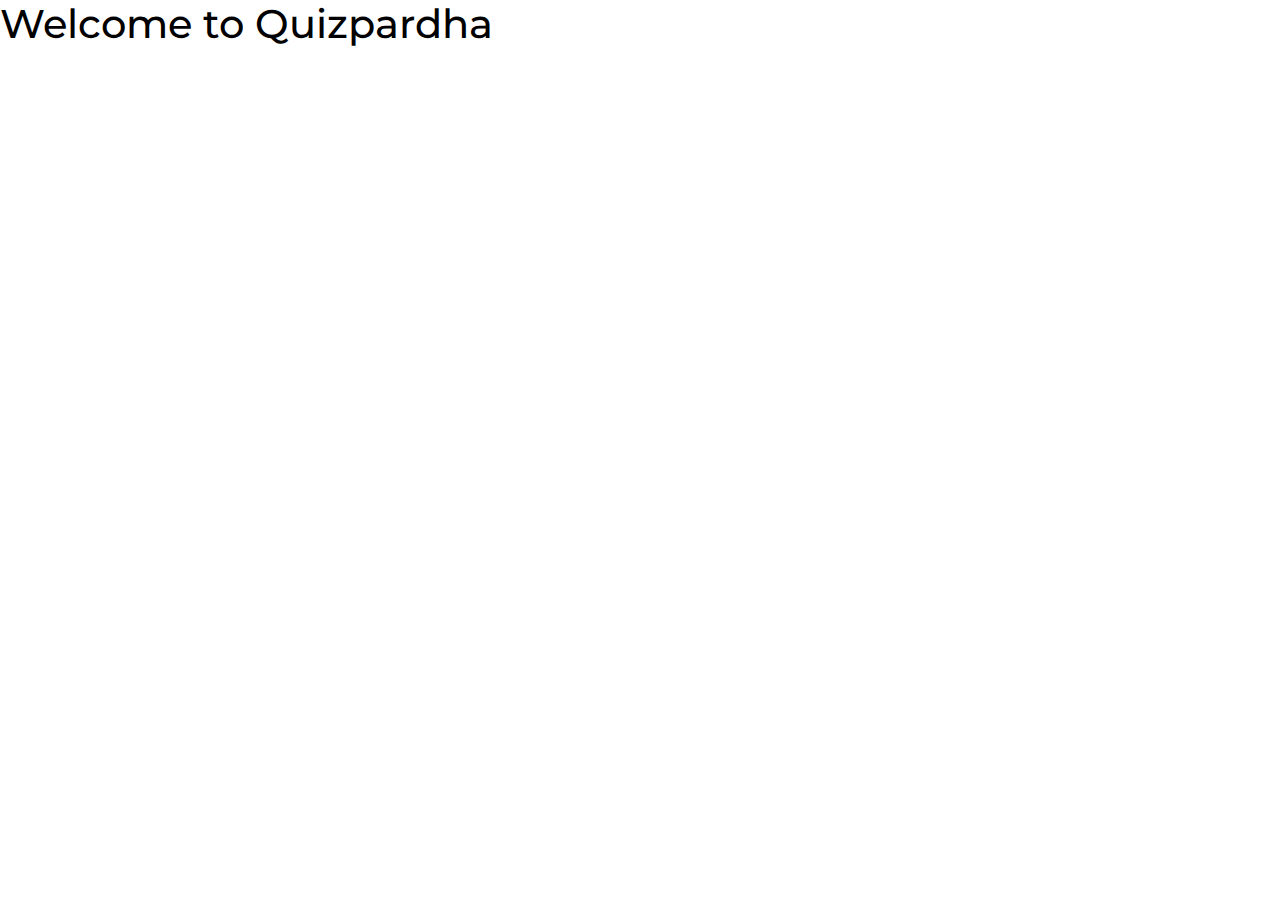
==== index.html @ 6113ac62 "first commit" ====
<!doctype html>
<html lang="en">
    <head>
        <!-- Required meta tags -->
        <meta name="description" content="">
        <meta charset="UTF-8">
        <meta name="viewport" content="width=device-width, initial-scale=1, shrink-to-fit=no">
        <meta http-equiv="X-UA-Compatible" content="ie=edge">
        
        <!-- Favicon -->
        <link rel="icon" type="image/png" href="assets/images/favicon.png"/>
        
        <!-- Title fo the Page -->
        <title>Quizpardha</title>

        <!-- Include Google Montserrat Fonts -->
        <link href="https://fonts.googleapis.com/css2?family=Montserrat:wght@100;300;400;500;600;700;800&display=swap" rel="stylesheet">

        <!-- Bootstrap CSS -->
        <link rel="stylesheet" href="assets/css/bootstrap.min.css">

        <!-- Mega Menu CSS -->
        <link rel="stylesheet" href="assets/css/hs.megamenu.css">

        <!-- Animate CSS -->
        <link rel="stylesheet" href="assets/css/animate.min.css">

        <!-- Aos Animation CSS -->
        <link rel="stylesheet" href="assets/css/aos.min.css">

        <!-- Font Awesome CSS -->
        <link rel="stylesheet" href="assets/css/all.css">
        
        <!-- Custom Style -->
        <link rel="stylesheet" href="assets/css/style.css">

        <!-- Custom Responsive Style -->
        <link rel="stylesheet" href="assets/css/responsive.css">
        
    </head>
    <body>

       <h1>Welcome to Quizpardha</h1>


        <!-- jQuery first, then Popper.js, then Bootstrap JS -->
        <script src="assets/js/jquery-3.4.1.min.js"></script>
        <script src="assets/js/popper.min.js"></script>
        <script src="assets/js/bootstrap.min.js"></script>

        <!-- Mega Menu JS -->
        <script src="assets/js/hs.megamenu.js"></script>
        
        <!-- Aos JS -->
        <script src="assets/js/aos.min.js"></script>

        <!-- Custom Js -->
        <script src="assets/js/custom.js"></script>
    </body>
</html>
---- assets/css/hs.megamenu.css ----
.hs-menu-initialized {
	position: relative;
	z-index: 10;
}

.hs-menu-initialized .animated {
	-webkit-animation-duration: 600ms;
					animation-duration: 600ms;
}

.hs-overflow-x-locked {
	overflow-x: hidden;
}

.hs-sub-menu,
.hs-mega-menu {
	display: none;
	position: absolute;
	left: 0;
	top: 100%;
	z-index: 2;
	margin-top: 0;
	visibility: hidden;
	background-color: #fff;
  opacity: 1 !important;
}
.hs-sub-menu {
	padding: 20px 10px;
	-webkit-border-radius: 6px;
	-ms-border-radius: 6px;
	-webkit-border-radius: 6px;
	border-radius: 6px;
}
.hs-sub-menu > li + li {
    margin-top: 12px;
}

.hs-menu-initialized:not(.hs-mobile-state) .hs-has-sub-menu:hover .hs-sub-menu,
.hs-menu-initialized:not(.hs-mobile-state) .hs-has-mega-menu:hover .hs-mega-menu {
  display: block !important;
}

.hs-menu-initialized:not(.hs-mobile-state) .hs-has-sub-menu:hover,
.hs-menu-initialized:not(.hs-mobile-state) .hs-has-mega-menu:hover {
  overflow: visible;
}

.hs-sub-menu-opened > .hs-sub-menu,
.hs-mega-menu-opened > .hs-mega-menu {
	visibility: visible;
  	opacity: 1;
}

.hs-sub-menu {
	min-width: 180px;
}

.hs-has-sub-menu {
	overflow: hidden;
	position: relative;
}

.hs-sub-menu .hs-sub-menu,
.hs-mega-menu .hs-sub-menu,
.hs-sub-menu .hs-mega-menu,
.hs-mega-menu .hs-mega-menu {
	top: 0;
	left: 100%;
	margin-top: 0;
}

/*------------------------------------
	Vertical Direction
------------------------------------*/

	.hs-menu-vertical .hs-sub-menu,
	.hs-menu-vertical .hs-mega-menu {
		top: 0;
		left: 100%;
		margin-top: 0;
	}

	.hs-menu-vertical .hs-sub-menu {
		width: auto;
	}

	.hs-menu-vertical .hs-mega-menu {
		height: 100%;
	}

/*------------------------------------
	Mobile state
------------------------------------*/

	.hs-mobile-state .hs-sub-menu,
	.hs-mobile-state .hs-mega-menu {
		position: static;
		visibility: visible;
	}

	.hs-mobile-state .hs-has-mega-menu[data-max-width] > .hs-mega-menu,
	.hs-mobile-state .hs-has-sub-menu[data-max-width] > .hs-sub-menu {
		max-width: initial !important;
	}

/*------------------------------------
	RTL
------------------------------------*/

	.hs-menu-initialized.hs-rtl {
		direction: rtl;
		unicode-bidi: embed;
	}

	.hs-menu-initialized.hs-rtl .hs-sub-menu,
	.hs-menu-initialized.hs-rtl .hs-mega-menu {
		left: auto;
		right: 0;
	}

	.hs-menu-initialized.hs-rtl .hs-sub-menu .hs-sub-menu,
	.hs-menu-initialized.hs-rtl .hs-mega-menu .hs-sub-menu,
	.hs-menu-initialized.hs-rtl .hs-sub-menu .hs-mega-menu,
	.hs-menu-initialized.hs-rtl .hs-mega-menu .hs-mega-menu {
		left: auto;
		right: 100%;
	}

/*------------------------------------
	Smart Position
------------------------------------*/

	.hs-menu-initialized:not(.hs-mobile-state) .hs-sub-menu.hs-reversed,
	.hs-menu-initialized:not(.hs-mobile-state) .hs-mega-menu.hs-reversed {
		left: auto;
		right: 0;
	}

	.hs-menu-initialized:not(.hs-mobile-state) .hs-sub-menu .hs-sub-menu.hs-reversed,
	.hs-menu-initialized:not(.hs-mobile-state) .hs-mega-menu .hs-sub-menu.hs-reversed,
	.hs-menu-initialized:not(.hs-mobile-state) .hs-sub-menu .hs-mega-menu.hs-reversed,
	.hs-menu-initialized:not(.hs-mobile-state) .hs-mega-menu .hs-mega-menu.hs-reversed {
		left: auto;
		right: 100%;
	}

	.hs-menu-initialized.hs-rtl:not(.hs-mobile-state) .hs-sub-menu.hs-reversed,
	.hs-menu-initialized.hs-rtl:not(.hs-mobile-state) .hs-mega-menu.hs-reversed {
		right: auto;
		left: 0;
	}

	.hs-menu-initialized.hs-rtl:not(.hs-mobile-state) .hs-sub-menu .hs-sub-menu.hs-reversed,
	.hs-menu-initialized.hs-rtl:not(.hs-mobile-state) .hs-mega-menu .hs-sub-menu.hs-reversed,
	.hs-menu-initialized.hs-rtl:not(.hs-mobile-state) .hs-sub-menu .hs-mega-menu.hs-reversed,
	.hs-menu-initialized.hs-rtl:not(.hs-mobile-state) .hs-mega-menu .hs-mega-menu.hs-reversed {
		right: auto;
		left: 100%;
	}

/*------------------------------------
	Positions
	(only 'horizontal' direction)
------------------------------------*/

	.hs-menu-initialized.hs-menu-horizontal .hs-mega-menu.hs-position-left {
		left: 0;
		right: auto;
	}

	.hs-menu-initialized.hs-menu-horizontal .hs-mega-menu.hs-position-right {
		left: auto;
		right: 0;
	}

	.hs-menu-initialized.hs-menu-horizontal .hs-mega-menu.hs-position-center {
		right: auto;
		left: 50%;

		-webkit-transform: translate(-50%, 0);
		    -ms-transform: translate(-50%, 0);
						transform: translate(-50%, 0);
	}
---- assets/css/style.css ----
* {
    box-sizing: border-box;
    margin: 0;
    padding: 0;
}
::-webkit-selection { 
    background: rgba(87, 147, 206,.4);
    color: #000; 
}
::-ms-selection { 
    background: rgba(87, 147, 206,.4);
    color: #000; 
}
::-moz-selection { 
    background: rgba(87, 147, 206,.4);
    color: #000; 
}
::selection { 
    background: rgba(87, 147, 206,.4);
    color: #000; 
}
body {
    font-family: 'Montserrat', sans-serif;
    font-size: 16px;
    color:#000000;
    line-height: 1.5;
    font-weight: 400;
    margin: 0 auto;
    padding: 0;
    max-width: 2560px;
}
ol,ul,li {
    list-style-type: none;
}
.h1, .h2, .h3, .h4, .h5, .h6, h1, h2, h3, h4, h5, h6, p,
ol,ul,li {
    margin: 0;
    padding: 0;
}
a,
a:hover,
a:focus {
    text-decoration: none;
    outline: 0;
}
.container {
    max-width: 1350px;
}

/* === CSS for Background Colors === */
.bg-fadeBlue {
    background-color: #EEF8FA!important;
}
/* === CSS for Background Colors === */

/* === CSS for Buttons === */
.btn {
    font-size: 13px;
    font-weight: 500;
    text-transform: uppercase;
    border-radius: 50px;
    padding: 9px 38px;
}
.btn:hover {
    -webkit-transform: scale(1.03);
    -ms-transform: scale(1.03);
    -moz-transform: scale(1.03);
    transform: scale(1.03);
}
.btn-pink {
    background-color: #FF8080;
    color: #fff;
}
.btn-pink:hover,
.btn-pink:focus,
.btn-pink:active {
    background-color: #5793ce;
    color: #fff;
}
/* === CSS for Buttons === */

/* ===  CSS for Common Text === */
.font-weight-thin {
    font-weight: 100!important;
}
.font-weight-medium {
    font-weight: 500!important;
}
.font-weight-semiBold {
    font-weight: 600!important;
}
.font-weight-extraBold {
    font-weight: 800!important;
}
/* === End CSS for Common Text === */

/* === CSS for Common Transition === */
.btn,
.btn:hover,
.banner-content .btn span,
.banner-content .btn:hover span,
.nav-item .nav-link,
.nav-item .nav-link:hover,
.nav-item .nav-link:after,
.nav-item .nav-link:hover:after ,
.transition-3ms {
    -webkit-transition: all .3s ease-in-out;
    -moz-transition: all .3s ease-in-out;
    -ms-transition: all .3s ease-in-out;
    transition: all .3s ease-in-out;
}
/* === End CSS for Common Transition === */

/* === Common CSS === */
.disable-selection *{
    user-select: none; /* Firefox */
    -moz-user-select: none; /* Firefox */
      -ms-user-select: none; /* Internet Explorer */
   -khtml-user-select: none; /* KHTML browsers (e.g. Konqueror) */
  -webkit-user-select: none; /* Chrome, Safari, and Opera */
  -webkit-touch-callout: none; /* Disable Android and iOS callouts*/
}
.form-control {
    font-size: 14px;
}
.overlay-content {
    position: relative;
    z-index: 9;
}
.bg-text {
    position: absolute;
    z-index: 0;
}
/* === End Common CSS === */

/* === CSS for Header section === */
.header-top-info {
    position: relative;
    z-index: 9999;
    background: black;
    padding: 5px;
}
header * {
    font-size: 14px;
}
.nav-item .nav-link:after {
    content: '';
    width: 0;
    height: 3px;
    background: #009cea;
    border-radius: 50px;
    display: block;
}
.nav-item.active .nav-link:after,
.nav-item .nav-link:hover:after {
    width: 20px;
}
.nav-item .nav-link {
    color: #000;
    font-weight: 400;
}
.nav-item.active > .nav-link {
    font-weight: 600;
}
.header-section,
.navbar,
.fix-header .navbar,
.navbar-brand,
.header-section .navbar-brand img,
.header-section.fix-header .navbar-brand img {
    -moz-transition: all 0.25s ease 0s;
    -o-transition: all 0.25s ease 0s;
    -webkit-transition: all 0.25s ease 0s;
    transition: all 0.25s ease 0s;
}
.navbar-brand {
    padding: 0;
    font-weight: 800;
    font-size: 30px;
    line-height: 1;
    color: #576971;
    max-width: 270px;
    display: inline-block;
    white-space: normal;
}
.hs-has-sub-menu > .nav-link:before { 
    content: '';
    display: inline-block;
    border-bottom: 1px solid #000000;
    border-right: 1px solid #000000;
    height: 6px;
    width: 6px;
    transform: rotate(45deg);
    position: absolute;
    top: 16px;
    right: 2px;
}
.header-section .navbar {
    background-color: #fff;
    box-shadow: 0px 0px 6px 3px rgba(0,0,0,.1);
}
/* === End CSS for Header section === */

/* === CSS for Banner section === */
#banner-section {
    width: 100%;
    background-image: url(../images/banner-bg.png);
    background-repeat: no-repeat;
    background-size: contain;
    background-position: right center;
    margin-top: 70px;
    padding: 60px 0;
}
#banner-section h1 {
    margin: 0 0 20px 0;
    font-size: 48px;
    font-weight: 700;
    line-height: 56px;
    color: #048bcc;
}
#banner-section .hero-img img {
    width: 70%;
    max-width: 600px;
    margin: 0 auto;
    display: block;
}
/* === End CSS for Banner section === */

/* === CSS for Footer section === */
#footer {
    background: #232323;
    padding: 0 0 30px 0;
    color: #fff;
    font-size: 14px;
  }
  
  #footer .footer-top {
    background: #232323;
    color: #fff;
    padding: 60px 0 30px 0;
    border-bottom: 1px solid #5a5a5a;
  }
  
  #footer .footer-top .footer-info {
    margin-bottom: 30px;
  }
  
  #footer .footer-top .footer-info h3 {
    font-size: 24px;
    margin: 0 0 20px 0;
    padding: 2px 0 2px 0;
    line-height: 1;
    font-weight: 700;
  }
  
  #footer .footer-top .footer-info p {
    font-size: 14px;
    line-height: 24px;
    margin-bottom: 0;
    font-family: "Montserrat", sans-serif;
    color: #fff;
  }
  
  #footer .footer-top .social-links a {
    font-size: 18px;
    display: inline-block;
    background: #e9ecee;
    color: #000;
    line-height: 1;
    padding: 8px 0;
    margin-right: 4px;
    border-radius: 50%;
    text-align: center;
    width: 36px;
    height: 36px;
    transition: 0.3s;
  }
  
  #footer .footer-top .social-links a:hover {
    background: #009cea;
    color: #fff;
    text-decoration: none;
  }
  
  #footer .footer-top h4 {
    font-size: 16px;
    font-weight: 600;
    color: #fff;
    position: relative;
    padding-bottom: 12px;
  }
  
  #footer .footer-top .footer-links {
    margin-bottom: 30px;
  }
  
  #footer .footer-top .footer-links ul {
    list-style: none;
    padding: 0;
    margin: 0;
  }
  
  #footer .footer-top .footer-links ul i {
    padding-right: 2px;
    color: #009cea;
    font-size: 18px;
    line-height: 1;
    margin-left: -5px;
  }
  
  #footer .footer-top .footer-links ul li {
    padding: 10px 0;
    display: flex;
    align-items: center;
  }
  
  #footer .footer-top .footer-links ul li:first-child {
    padding-top: 0;
  }
  
  #footer .footer-top .footer-links ul a {
    color: #fff;
    transition: 0.3s;
    display: inline-block;
    line-height: 1;
  }
  
  #footer .footer-top .footer-links ul a:hover {
    color: #009cea;
  }
  
  #footer .footer-top .footer-newsletter form {
    margin-top: 30px;
    background: #fff;
    padding: 6px 10px;
    position: relative;
    border-radius: 4px;
    border: 1px solid #e3e7e9;
  }
  
  #footer .footer-top .footer-newsletter form input[type="email"] {
    border: 0;
    padding: 4px;
    width: calc(100% - 110px);
  }
  
  #footer .footer-top .footer-newsletter form input[type="submit"] {
    position: absolute;
    top: -1px;
    right: -2px;
    bottom: -1px;
    border: 0;
    background: none;
    font-size: 16px;
    padding: 0 20px;
    background: #009cea;
    color: #fff;
    transition: 0.3s;
    border-radius: 0 4px 4px 0;
  }
  
  #footer .footer-top .footer-newsletter form input[type="submit"]:hover {
    background: #007ab7;
  }
  
  #footer .copyright {
    text-align: center;
    padding-top: 30px;
  }
  
  #footer .credits {
    padding-top: 8px;
    text-align: center;
    font-size: 13px;
    color: #364146;
  }
  
/* === End CSS for Footer section === */


/* ========== CSS for Back To Top Button ========== */
.back-to-top {
    position: fixed;
    bottom: 20px;
    right: 20px;
    height: 36px;
    width: 36px;
    font-size: 22px;
    z-index: 100;
    opacity: 0;
    visibility: hidden;
    pointer-events: none;
    background-color: #009cea;
    -webkit-transition: all .35s ease-in-out;
    -ms-transition: all .35s ease-in-out;
    -moz-transition: all .35s ease-in-out;
    transition: all .35s ease-in-out;
}
.back-to-top.visible {
    opacity: 1;
    visibility: visible;
    cursor: pointer;
    pointer-events: all;
}
.back-to-top span {
    height: 14px;
    width: 14px;
    display: block;
    border-top: 3px solid #fff;
    border-left: 3px solid #fff;
    margin: 14px auto 0;
    -webkit-transform: rotate(45deg);
    -ms-transform: rotate(45deg);
    -moz-transform: rotate(45deg);
    transform: rotate(45deg);
}
.back-to-top:hover {
    background-color: #5793ce;
    -webkit-transform: scale(1.15);
    -ms-transform: scale(1.15);
    -moz-transform: scale(1.15);
    transform: scale(1.15);
}
/* ========== End CSS for Back To Top Button ========== */


/* === CSS for Custom Animation === */
.animation-delay-2ms {
    -webkit-animation-delay: 0.2s!important;
    -moz-animation-delay: 0.2s!important;
    -ms-animation-delay: 0.2s!important;
    animation-delay: 0.2s!important;
}
.animation-delay-3ms {
    -webkit-animation-delay: 0.3s!important;
    -moz-animation-delay: 0.3s!important;
    -ms-animation-delay: 0.3s!important;
    animation-delay: 0.3s!important;
}
.animation-delay-4ms {
    -webkit-animation-delay: 0.4s!important;
    -moz-animation-delay: 0.4s!important;
    -ms-animation-delay: 0.4s!important;
    animation-delay: 0.4s!important;
}
.animation-delay-5ms {
    -webkit-animation-delay: 0.5s!important;
    -moz-animation-delay: 0.5s!important;
    -ms-animation-delay: 0.5s!important;
    animation-delay: 0.5s!important;
}
.animation-delay-6ms {
    -webkit-animation-delay: 0.6s!important;
    -moz-animation-delay: 0.6s!important;
    -ms-animation-delay: 0.6s!important;
    animation-delay: 0.6s!important;
}
.animation-delay-7ms {
    -webkit-animation-delay: 0.7s!important;
    -moz-animation-delay: 0.7s!important;
    -ms-animation-delay: 0.7s!important;
    animation-delay: 0.7s!important;
}
.animation-delay-8ms {
    -webkit-animation-delay: 0.8s!important;
    -moz-animation-delay: 0.8s!important;
    -ms-animation-delay: 0.8s!important;
    animation-delay: 0.8s!important;
}

/* Bounce Animation keyfram */
@-webkit-keyframes bounce {
    0% {
        -webkit-transform: translateY(0);
        -moz-transform: translateY(0);
        -ms-transform: translateY(0);
        transform: translateY(0);
    }

    50% {
        -webkit-transform: translateY(-10px);
        -moz-transform: translateY(-10px);
        -ms-transform: translateY(-10px);
        transform: translateY(-10px);
    }

    100% {
        -webkit-transform: translateY(0);
        -moz-transform: translateY(0);
        -ms-transform: translateY(0);
        transform: translateY(0);
    }
}
@-moz-keyframes bounce {
    0% {
        -webkit-transform: translateY(0);
        -moz-transform: translateY(0);
        -ms-transform: translateY(0);
        transform: translateY(0);
    }

    50% {
        -webkit-transform: translateY(-10px);
        -moz-transform: translateY(-10px);
        -ms-transform: translateY(-10px);
        transform: translateY(-10px);
    }

    100% {
        -webkit-transform: translateY(0);
        -moz-transform: translateY(0);
        -ms-transform: translateY(0);
        transform: translateY(0);
    }
}
@-ms-keyframes bounce {
    0% {
        -webkit-transform: translateY(0);
        -moz-transform: translateY(0);
        -ms-transform: translateY(0);
        transform: translateY(0);
    }

    50% {
        -webkit-transform: translateY(-10px);
        -moz-transform: translateY(-10px);
        -ms-transform: translateY(-10px);
        transform: translateY(-10px);
    }

    100% {
        -webkit-transform: translateY(0);
        -moz-transform: translateY(0);
        -ms-transform: translateY(0);
        transform: translateY(0);
    }
}
@keyframes bounce {
    0% {
        -webkit-transform: translateY(0);
        -moz-transform: translateY(0);
        -ms-transform: translateY(0);
        transform: translateY(0);
    }

    50% {
        -webkit-transform: translateY(-10px);
        -moz-transform: translateY(-10px);
        -ms-transform: translateY(-10px);
        transform: translateY(-10px);
    }

    100% {
        -webkit-transform: translateY(0);
        -moz-transform: translateY(0);
        -ms-transform: translateY(0);
        transform: translateY(0);
    }
}
.bounce {
    -webkit-animation: bounce 1.6s ease-in-out infinite alternate; 
    -moz-animation: bounce 1.6s ease-in-out infinite alternate; 
    -ms-animation: bounce 1.6s ease-in-out infinite alternate; 
    animation: bounce 1.6s ease-in-out infinite alternate; 
}

/* arrow motion Animation keyfram */
@-webkit-keyframes arrow-motion {
    0% {
        -webkit-transform: translateX(-2px);
        -moz-transform: translateX(-2px);
        -ms-transform: translateX(-2px);
        transform: translateX(-2px);
    }

    50% {
        -webkit-transform: translateX(2px);
        -moz-transform: translateX(2px);
        -ms-transform: translateX(2px);
        transform: translateX(2px);
    }

    100% {
        -webkit-transform: translateX(0);
        -moz-transform: translateX(0);
        -ms-transform: translateX(0);
        transform: translateX(0);
    }
}
@-moz-keyframes arrow-motion {
    0% {
        -webkit-transform: translateX(-2px);
        -moz-transform: translateX(-2px);
        -ms-transform: translateX(-2px);
        transform: translateX(-2px);
    }

    50% {
        -webkit-transform: translateX(2px);
        -moz-transform: translateX(2px);
        -ms-transform: translateX(2px);
        transform: translateX(2px);
    }

    100% {
        -webkit-transform: translateX(0);
        -moz-transform: translateX(0);
        -ms-transform: translateX(0);
        transform: translateX(0);
    }
}
@-ms-keyframes arrow-motion {
    0% {
        -webkit-transform: translateX(-2px);
        -moz-transform: translateX(-2px);
        -ms-transform: translateX(-2px);
        transform: translateX(-2px);
    }

    50% {
        -webkit-transform: translateX(2px);
        -moz-transform: translateX(2px);
        -ms-transform: translateX(2px);
        transform: translateX(2px);
    }

    100% {
        -webkit-transform: translateX(0);
        -moz-transform: translateX(0);
        -ms-transform: translateX(0);
        transform: translateX(0);
    }
}
@keyframes arrow-motion {
    0% {
        -webkit-transform: translateX(-2px);
        -moz-transform: translateX(-2px);
        -ms-transform: translateX(-2px);
        transform: translateX(-2px);
    }

    50% {
        -webkit-transform: translateX(2px);
        -moz-transform: translateX(2px);
        -ms-transform: translateX(2px);
        transform: translateX(2px);
    }

    100% {
        -webkit-transform: translateX(0);
        -moz-transform: translateX(0);
        -ms-transform: translateX(0);
        transform: translateX(0);
    }
}
.arrow-motion {
    -webkit-animation: arrow-motion 1s ease-in-out infinite alternate; 
    -moz-animation: arrow-motion 1s ease-in-out infinite alternate; 
    -ms-animation: arrow-motion 1s ease-in-out infinite alternate; 
    animation: arrow-motion 1s ease-in-out infinite alternate; 
}

/* === End CSS for Custom Animation === */


section {
    padding: 60px 0;
    overflow: hidden;
}
.section-bg {
    background-color: #f3f3f3;
}
.section-title {
    text-align: center;
    padding-bottom: 30px;
}
.section-title h2 {
    font-size: 42px;
    font-weight: 600;
    margin-bottom: 20px;
    padding-bottom: 0;
    color: #627680;
}
.duties .icon-box {
    padding: 30px;
    position: relative;
    overflow: hidden;
    margin: 15px 0;
    background: #fff;
    box-shadow: 0 10px 29px 0 rgba(68, 88, 144, 0.1);
    transition: all 0.3s ease-in-out;
    border-radius: 12px;
    text-align: center;
    border-bottom: 3px solid #fff;
}
.duties .icon-box-cyan .icon i {
    color: #3fcdc7;
}
.duties .icon i {
    font-size: 48px;
    line-height: 1;
    margin-bottom: 15px;
}
.duties .title {
    font-weight: 700;
    margin-bottom: 15px;
    font-size: 18px;
}
.duties .description {
    font-size: 15px;
    line-height: 28px;
    margin-bottom: 0;
}
.duties .icon-box-blue:hover {
    border-color: #2282ff;
}
.duties .icon-box-blue .icon i {
    color: #2282ff;
}
.duties .icon-box-pink:hover {
    border-color: #ff689b;
}
.duties .icon-box-pink .icon i {
    color: #ff689b;
}
.duties .icon-box-cyan:hover {
    border-color: #3fcdc7;
}
.duties .icon-box-cyan .icon i {
    color: #3fcdc7;
}
.duties .icon-box-green:hover {
    border-color: #41cf2e;
}
.duties .icon-box-green .icon i {
    color: #41cf2e;
}
.duties .icon-box-orange:hover {
    border-color: #41cf2e;
}
.duties .icon-box-orange .icon i {
    color: #ecae3b;
}
.duties .icon-box-red:hover {
    border-color: #fd1414;
}
.duties .icon-box-red .icon i {
    color: #fd1414;
}
.duties .icon-box-violet:hover {
    border-color: #6e00ff;
}
.duties .icon-box-violet .icon i {
    color: #6e00ff;
}
.duties .icon-box-darkPink:hover {
    border-color: #9c009e;
}
.duties .icon-box-darkPink .icon i {
    color: #9c009e;
}

.duties .icon-box:hover {
    transform: translateY(-5px);
}
---- assets/css/responsive.css ----
/* Small devices (portrait phones, 576px and up) */
@media (min-width: 320px) {
    /* === CSS for Common Text === */
    /* === End CSS for Common Text === */

    .navbar-expand-lg .navbar-nav .nav-link {
        padding-top: 0rem;
        padding-bottom: 0rem;
    }
    .navbar-expand-lg .navbar-nav > li > .nav-link {
        padding-top: 10px;
        padding-bottom: 10px;
    }
}

/* Small devices (landscape phones, 576px and up) */
@media (min-width: 576px) {
}

/* Medium devices (tablets, 768px and up) */
@media (min-width: 768px) {
    /* === CSS for Common Text === */
    /* === End CSS for Common Text === */
    

}

/* Large devices (desktops, 992px and up) */
@media (min-width: 992px) { 

    /* === CSS for Header section === */
    .fixed-top {
        position: fixed!important;
        z-index: 1030!important;
        top:30px;
    }
    .header-section .fixed-top {
        padding-top: 20px;
        padding-bottom: 20px;
    }
    .header-section.fix-header .navbar {
        padding-top: 12px;
        padding-bottom: 12px;
        top:0;
    }
    /* === End CSS for Header section === */

    /* === Inner Page Common CSS === */
    /* === End Inner Page Common CSS === */
}

@media (min-width: 1024px) {
    /* === CSS for Common Text === */
    /* === End CSS for Common Text === */

    /* === CSS for Header section === */
    .navbar-expand-lg .navbar-nav .nav-link {
        padding-right: 20px;
        padding-left: 20px;
    }
    .navbar-expand-lg .navbar-nav .nav-item:last-child .nav-link {
        padding-right: 0;
    }
    /* === End CSS for Header section === */
}

/* Extra large devices (large desktops, 1200px and up) */
@media (min-width: 1200px) { 
}
@media (max-width: 1280px) {
}

@media (max-width: 1350px) {
}

/* Large devices (desktops, less than 1200px) */
@media (max-width: 1199.98px) { }

@media (max-width: 1100px) {
    /* === CSS for Header section === */
    .navbar-brand {
        max-width: 210px;
    }
    .navbar-brand img {
        width: 100%;
    }
    .navbar-expand-lg .navbar-nav .nav-link {
        padding-right: 12px;
        padding-left: 12px;
    }
    /* === End CSS for Header section === */
    .navbar-brand {
        font-size: 22px;
    }
}

@media (max-width: 1024px) {
}

/* Medium devices (tablets, less than 992px) */
@media (max-width: 991.98px) { 
    /* === CSS for Header section === */
    .navbar {
        padding: 1rem;
    }
    .navbar-collapse {
        height: auto !important;
        overflow-y: auto;
        max-height: none;
        background-color: rgba(87, 147, 207,.97);
        position: fixed;
        top: 0;
        right: 0;
        left: 0;
        bottom: 100%;
        border: 0;
        padding: 0 40px 0 80px;
        z-index: 9;
        opacity: 0;
        pointer-events: none;
        -webkit-transition: all 0.6s cubic-bezier(0.26, 0.55, 0.49, 0.96);
        -moz-transition: all 0.6s cubic-bezier(0.26, 0.55, 0.49, 0.96);
        -ms-transition: all 0.6s cubic-bezier(0.26, 0.55, 0.49, 0.96);
        transition: all 0.6s cubic-bezier(0.26, 0.55, 0.49, 0.96);
        -webkit-transition-delay: .2s;
        -moz-transition-delay: .2s;
        -ms-transition-delay: .2s;
        transition-delay: .2s;
    }
    .navbar-toggler, 
    .navbar-collapse, 
    .navbar-collapse.collapse, 
    .navbar-collapse.collapsing, 
    .navbar-collapse.collapse.show {
        display: block!important;
    }
    .navbar-collapse.show {
        opacity: 1;
        pointer-events: all;
        bottom: 0;
        padding: 100px 40px;
        -webkit-transition-delay: 0;
        -moz-transition-delay: 0;
        -ms-transition-delay: 0;
        transition-delay: 0;
    }
    .navbar-toggler[aria-expanded="true"] {
        position: fixed;
        right: 15px;
        margin: 0;
        z-index: 999;
    }
    .navbar-show {
        height: 100%;
        overflow: hidden;
    }
    .navbar-toggler .toggle-icon {
        display: block;
        height: 2px;
        width: 28px;
        background-color: #5793ce;
        -webkit-transition: all 0.4s 0s cubic-bezier(0.26, 0.55, 0.49, 0.96);
        -moz-transition: all 0.4s 0s cubic-bezier(0.26, 0.55, 0.49, 0.96);
        -ms-transition: all 0.4s 0s cubic-bezier(0.26, 0.55, 0.49, 0.96);
        transition: all 0.4s 0s cubic-bezier(0.26, 0.55, 0.49, 0.96);
    }
    .navbar-toggler .toggle-icon + .toggle-icon {
        margin-top: 6px;
    }
    .navbar-toggler[aria-expanded="true"] .toggle-icon:first-child {
        transform: rotate(45deg);
        opacity: 1;
    }
    .navbar-toggler[aria-expanded="true"] .toggle-icon:last-child {
        transform: rotate(-45deg);
        opacity: 1;
        margin-top: -10px;
    }
    .navbar-toggler[aria-expanded="true"] .toggle-icon {
        background-color: #fff;
        opacity: 0;
        -webkit-transition-delay: 0.8s;
        -moz-transition-delay: 0.8s;
        -ms-transition-delay: 0.8s;
        transition-delay: 0.8s;
    }
    .navbar-toggler:focus, .navbar-toggler:hover {
        outline: 0;
    }
    .nav-item .nav-link {
        color: #fff;
    }
    .navbar-nav .nav-item + .nav-item {
        margin-top: 10px;
    }
    .navbar-nav li a {
        transform: translateY(10px);
        opacity: 0;
        -webkit-transition: all 0.6s cubic-bezier(0.26, 0.55, 0.49, 0.96);
        -moz-transition: all 0.6s cubic-bezier(0.26, 0.55, 0.49, 0.96);
        -ms-transition: all 0.6s cubic-bezier(0.26, 0.55, 0.49, 0.96);
        transition: all 0.6s cubic-bezier(0.26, 0.55, 0.49, 0.96);
        -webkit-transition-delay: 0.6s;
        -moz-transition-delay: 0.6s;
        -ms-transition-delay: 0.6s;
        transition-delay: 0.6s;
    }
    .navbar-collapse.show .navbar-nav li a {
        opacity: 1;
        transform: translateY(0);
        -webkit-transition-delay: 0.6s;
        -moz-transition-delay: 0.6s;
        -ms-transition-delay: 0.6s;
        transition-delay: 0.6s;
    }
    .navbar-collapse.show .navbar-nav li + li a {
        -webkit-transition-delay: 0.7s;
        -moz-transition-delay: 0.7s;
        -ms-transition-delay: 0.7s;
        transition-delay: 0.7s;
    }
    .navbar-collapse.show .navbar-nav li + li + li a {
        -webkit-transition-delay: 0.8s;
        -moz-transition-delay: 0.8s;
        -ms-transition-delay: 0.8s;
        transition-delay: 0.8s;
    }
    .navbar-collapse.show .navbar-nav li + li + li + li a {
        -webkit-transition-delay: 0.9s;
        -moz-transition-delay: 0.9s;
        -ms-transition-delay: 0.9s;
        transition-delay: 0.9s;
    }
    .navbar-collapse.show .navbar-nav li + li + li + li + li a {
        -webkit-transition-delay: 1s;
        -moz-transition-delay: 1s;
        -ms-transition-delay: 1s;
        transition-delay: 1s;
    }
    .hs-has-sub-menu > .nav-link:before {
        border-bottom: 1px solid #fff;
        border-right: 1px solid #fff;
    }
    .hs-sub-menu {
        background: transparent;
        padding: 10px 20px 0;
    }
    /* === End CSS for Header section === */

    /* === CSS for Banner section === */
    .fixed-top {
        position: relative;
        z-index: 1030;
        background: #fff;
        -webkit-box-shadow: 0px -4px 10px 0px rgba(0, 0, 0, 0.2);
        -moz-box-shadow: 0px -4px 10px 0px rgba(0, 0, 0, 0.2);
        -ms-box-shadow: 0px -4px 10px 0px rgba(0, 0, 0, 0.2);
        box-shadow: 0px -4px 10px 0px rgba(0, 0, 0, 0.2);
    }
    /* === End CSS for Banner section === */

    /* === Inner Page Common CSS === */
    /* === End Inner Page Common CSS === */
    
}

@media (max-width: 991.98px) and (orientation: landscape) {
    .navbar-collapse.show {
        padding: 80px 50px;
    }
}
@media (max-width: 575.8px) and (orientation: landscape) {
    .navbar-collapse.show {
        padding: 50px;
    }
}

@media (max-width: 575.8px) and (orientation: portrait) {
}

@media (max-width: 1024px) and (orientation: landscape) {
}

@media (max-width: 1024px) and (orientation: portrait) {
}

/* Small devices (landscape phones, less than 768px) */
@media (max-width: 767.98px) {
    body {
        font-size: 14px;
    }
    .btn {
        padding: .375rem 1.2rem;
        font-size: 12px;
    }
    /* CSS for Home about section */
    /* End CSS for Home about section */
    .navbar-brand {
        font-size: 20px;
    }
}

/* Extra small devices (portrait phones, less than 576px) */
@media (max-width: 575.98px) {
    /* === CSS for Header section === */
    .navbar-brand {
        max-width: 180px;
    }
    /* === End CSS for Header section === */
}
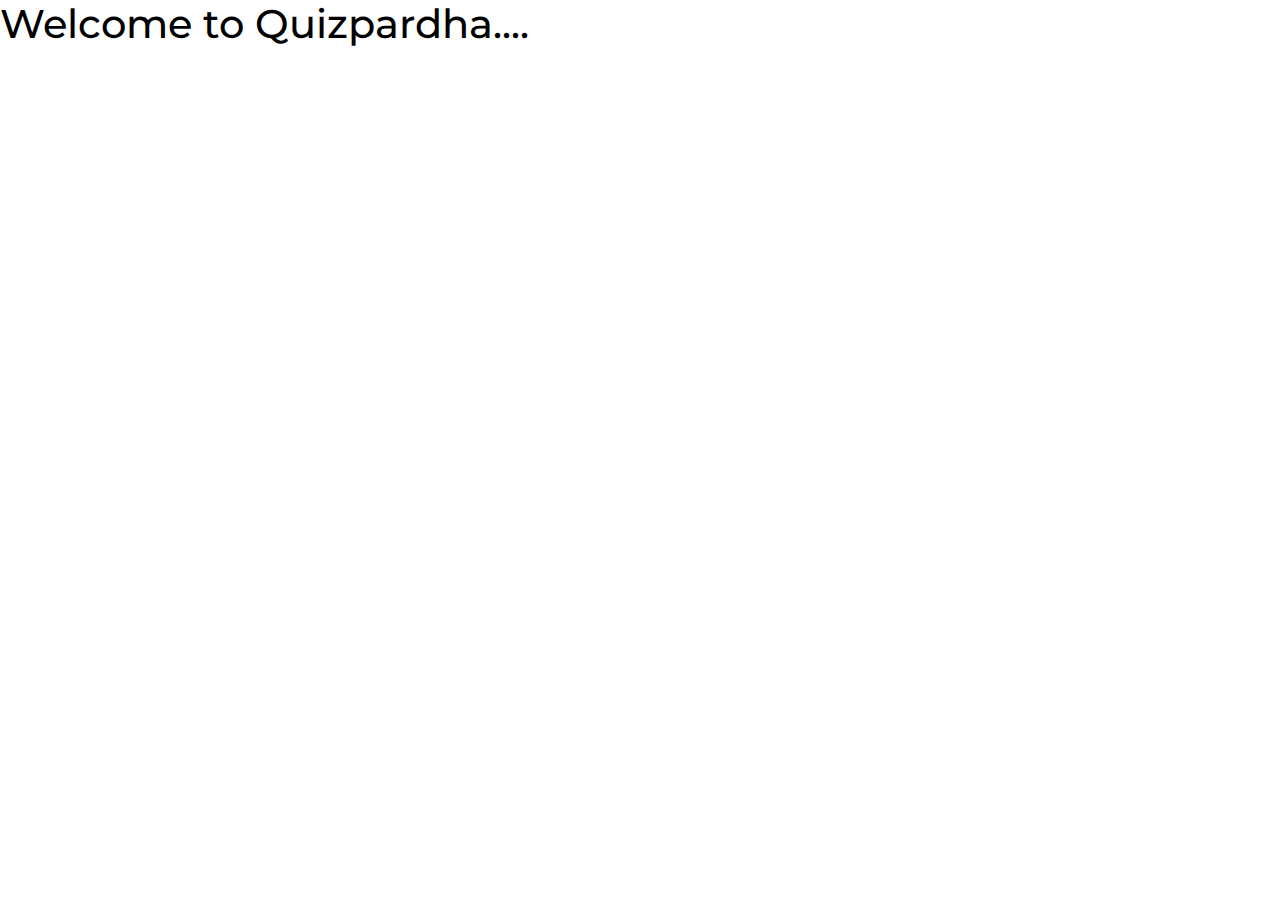
==== commit 4d4413fe: "checking" ====
--- a/index.html
+++ b/index.html
@@ -40,7 +40,7 @@
     </head>
     <body>
 
-       <h1>Welcome to Quizpardha</h1>
+       <h1>Welcome to Quizpardha....</h1>
 
 
         <!-- jQuery first, then Popper.js, then Bootstrap JS -->
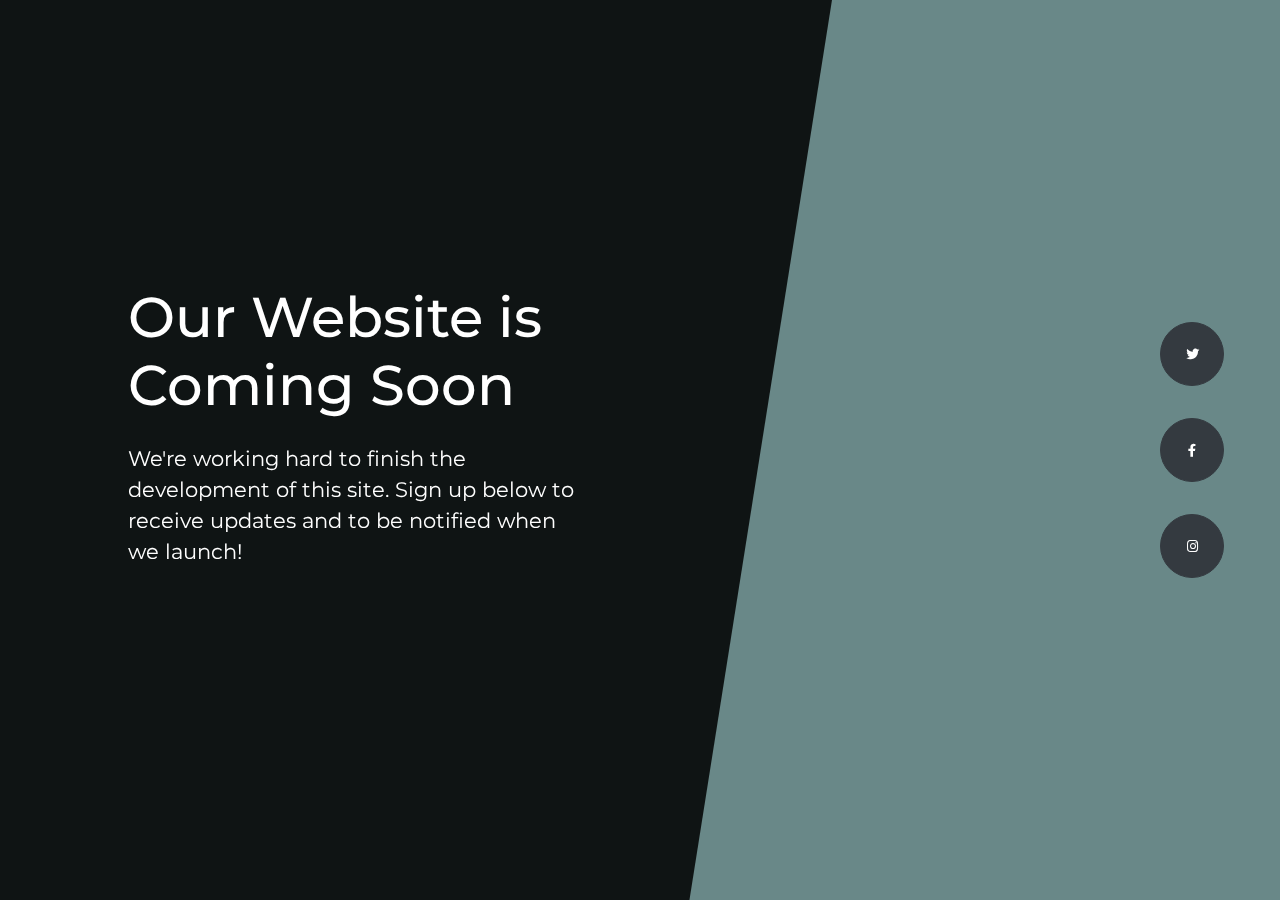
==== commit fd983852: "first commit" ====
--- a/index.html
+++ b/index.html
@@ -40,7 +40,26 @@
     </head>
     <body>
 
-       <h1>Welcome to Quizpardha....</h1>
+       <!-- Background Video-->
+       <video class="bg-video" playsinline="playsinline" autoplay="autoplay" muted="muted" loop="loop"><source src="assets/mp4/bg.mp4" type="video/mp4" /></video>
+       
+       <!-- Masthead-->
+       <div class="masthead">
+           <div class="masthead-content text-white">
+               <div class="container-fluid px-4 px-lg-0">
+                   <h1 class="fst-italic lh-1 mb-4">Our Website is Coming Soon</h1>
+                   <p class="mb-5">We're working hard to finish the development of this site. Sign up below to receive updates and to be notified when we launch!</p>
+               </div>
+           </div>
+       </div>
+       <!-- Social Icons-->
+       <div class="social-icons">
+           <div class="d-flex flex-row flex-lg-column justify-content-center align-items-center h-100 mt-3 mt-lg-0">
+               <a class="btn btn-dark m-3" href="#!"><i class="fab fa-twitter"></i></a>
+               <a class="btn btn-dark m-3" href="#!"><i class="fab fa-facebook-f"></i></a>
+               <a class="btn btn-dark m-3" href="#!"><i class="fab fa-instagram"></i></a>
+           </div>
+       </div>
 
 
         <!-- jQuery first, then Popper.js, then Bootstrap JS -->
--- a/assets/css/style.css
+++ b/assets/css/style.css
@@ -200,31 +200,137 @@
     box-shadow: 0px 0px 6px 3px rgba(0,0,0,.1);
 }
 /* === End CSS for Header section === */
-
-/* === CSS for Banner section === */
-#banner-section {
+html {
+    height: 100%;
+  }
+  
+  body {
+    height: 100%;
+    position: relative;
+  }
+  body:before {
+    content: "";
+    position: fixed;
+    top: 0;
+    left: 0;
+    height: 100%;
     width: 100%;
-    background-image: url(../images/banner-bg.png);
-    background-repeat: no-repeat;
-    background-size: contain;
-    background-position: right center;
-    margin-top: 70px;
-    padding: 60px 0;
-}
-#banner-section h1 {
-    margin: 0 0 20px 0;
-    font-size: 48px;
+    background-color: #2a5555;
+    opacity: 0.7;
+    z-index: 1;
+  }
+  
+  video.bg-video {
+    position: fixed;
+    top: 50%;
+    left: 50%;
+    min-width: 100%;
+    min-height: 100%;
+    width: auto;
+    height: auto;
+    transform: translateX(-50%) translateY(-50%);
+    z-index: 0;
+  }
+.masthead {
+    position: relative;
+    overflow: hidden;
+    z-index: 2;
+    display: flex;
+    align-items: center;
+    justify-content: center;
+  }
+  .masthead:before {
+    content: "";
+    position: absolute;
+    top: 0;
+    bottom: 0;
+    right: 0;
+    left: 0;
+    height: 100%;
+    width: 100%;
+    background-color: rgba(0, 0, 0, 0.85);
+  }
+  .masthead .masthead-content {
+    position: relative;
+    max-width: 40rem;
+    padding-top: 5rem;
+    padding-bottom: 5rem;
+  }
+  .masthead .masthead-content h1, .masthead .masthead-content .h1 {
+    font-size: 2.5rem;
+  }
+  .masthead .masthead-content p {
+    font-size: 1.2rem;
+  }
+  .masthead .masthead-content p strong {
     font-weight: 700;
-    line-height: 56px;
-    color: #048bcc;
-}
-#banner-section .hero-img img {
-    width: 70%;
-    max-width: 600px;
-    margin: 0 auto;
-    display: block;
-}
-/* === End CSS for Banner section === */
+  }
+  .masthead .masthead-content .input-group-newsletter input {
+    height: auto;
+    width: 100%;
+    font-size: 1rem;
+    padding: 1rem;
+  }
+  .masthead .masthead-content .input-group-newsletter button {
+    font-size: 0.85rem;
+    font-weight: 700;
+    text-transform: uppercase;
+    letter-spacing: 1px;
+    padding: calc(1rem + 2px);
+  }
+  
+  @media (min-width: 992px) {
+    .masthead {
+      height: 100%;
+      width: 75vw;
+      min-height: 0;
+      padding-bottom: 0;
+    }
+    .masthead:before {
+      transform: skewX(-9deg);
+      transform-origin: top right;
+    }
+    .masthead .masthead-content {
+      padding-top: 0;
+      padding-bottom: 0;
+      padding-left: 2rem;
+      padding-right: 9rem;
+    }
+    .masthead .masthead-content h1, .masthead .masthead-content .h1 {
+      font-size: 3.5rem;
+    }
+    .masthead .masthead-content p {
+      font-size: 1.3rem;
+    }
+  }
+  @media (min-width: 1200px) {
+    .masthead {
+      width: 65vw;
+    }
+  }
+  .social-icons {
+    position: relative;
+    z-index: 2;
+  }
+  .social-icons .btn {
+    display: inline-flex;
+    align-items: center;
+    justify-content: center;
+    padding: 0;
+    height: 4rem;
+    width: 4rem;
+    border-radius: 100rem;
+  }
+  
+  @media (min-width: 992px) {
+    .social-icons {
+      position: absolute;
+      height: 100%;
+      top: 0;
+      right: 2.5rem;
+      width: auto;
+    }
+  }
 
 /* === CSS for Footer section === */
 #footer {
@@ -661,105 +767,3 @@
 }
 
 /* === End CSS for Custom Animation === */
-
-
-section {
-    padding: 60px 0;
-    overflow: hidden;
-}
-.section-bg {
-    background-color: #f3f3f3;
-}
-.section-title {
-    text-align: center;
-    padding-bottom: 30px;
-}
-.section-title h2 {
-    font-size: 42px;
-    font-weight: 600;
-    margin-bottom: 20px;
-    padding-bottom: 0;
-    color: #627680;
-}
-.duties .icon-box {
-    padding: 30px;
-    position: relative;
-    overflow: hidden;
-    margin: 15px 0;
-    background: #fff;
-    box-shadow: 0 10px 29px 0 rgba(68, 88, 144, 0.1);
-    transition: all 0.3s ease-in-out;
-    border-radius: 12px;
-    text-align: center;
-    border-bottom: 3px solid #fff;
-}
-.duties .icon-box-cyan .icon i {
-    color: #3fcdc7;
-}
-.duties .icon i {
-    font-size: 48px;
-    line-height: 1;
-    margin-bottom: 15px;
-}
-.duties .title {
-    font-weight: 700;
-    margin-bottom: 15px;
-    font-size: 18px;
-}
-.duties .description {
-    font-size: 15px;
-    line-height: 28px;
-    margin-bottom: 0;
-}
-.duties .icon-box-blue:hover {
-    border-color: #2282ff;
-}
-.duties .icon-box-blue .icon i {
-    color: #2282ff;
-}
-.duties .icon-box-pink:hover {
-    border-color: #ff689b;
-}
-.duties .icon-box-pink .icon i {
-    color: #ff689b;
-}
-.duties .icon-box-cyan:hover {
-    border-color: #3fcdc7;
-}
-.duties .icon-box-cyan .icon i {
-    color: #3fcdc7;
-}
-.duties .icon-box-green:hover {
-    border-color: #41cf2e;
-}
-.duties .icon-box-green .icon i {
-    color: #41cf2e;
-}
-.duties .icon-box-orange:hover {
-    border-color: #41cf2e;
-}
-.duties .icon-box-orange .icon i {
-    color: #ecae3b;
-}
-.duties .icon-box-red:hover {
-    border-color: #fd1414;
-}
-.duties .icon-box-red .icon i {
-    color: #fd1414;
-}
-.duties .icon-box-violet:hover {
-    border-color: #6e00ff;
-}
-.duties .icon-box-violet .icon i {
-    color: #6e00ff;
-}
-.duties .icon-box-darkPink:hover {
-    border-color: #9c009e;
-}
-.duties .icon-box-darkPink .icon i {
-    color: #9c009e;
-}
-
-.duties .icon-box:hover {
-    transform: translateY(-5px);
-}